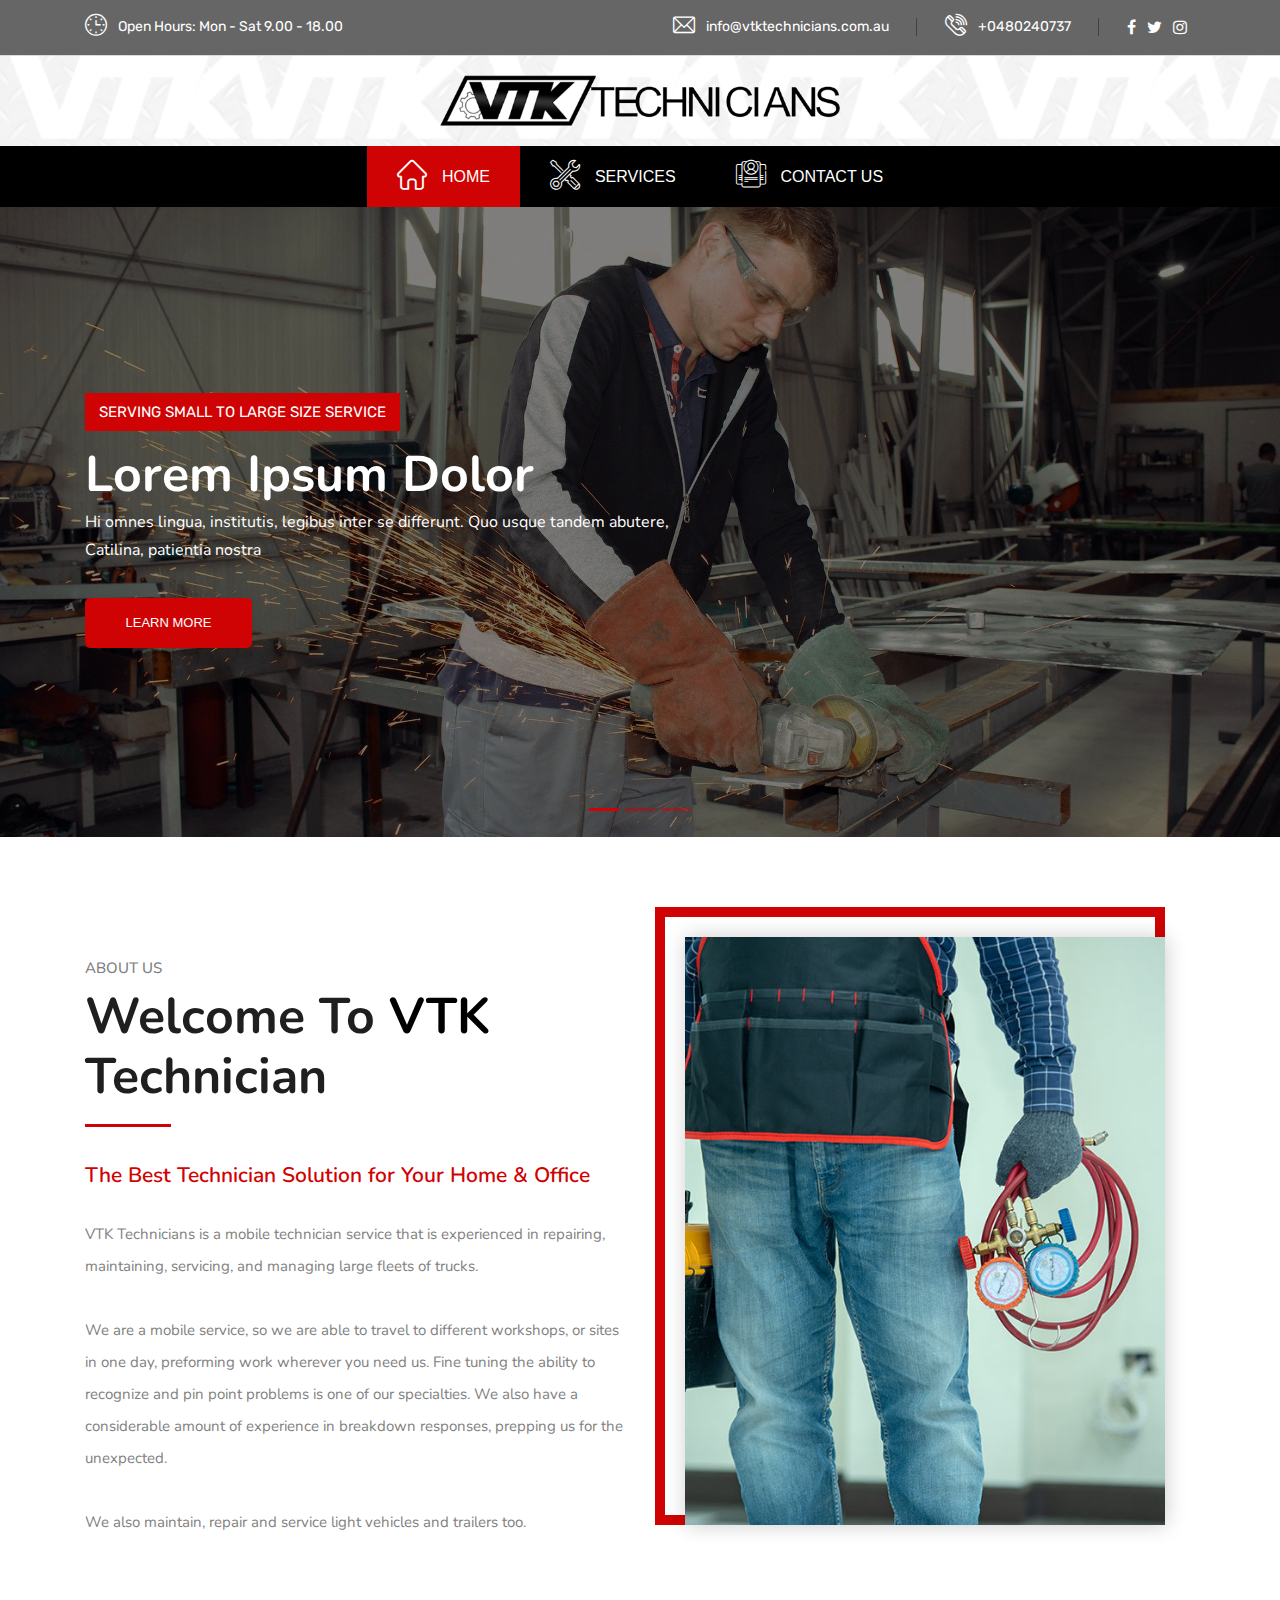
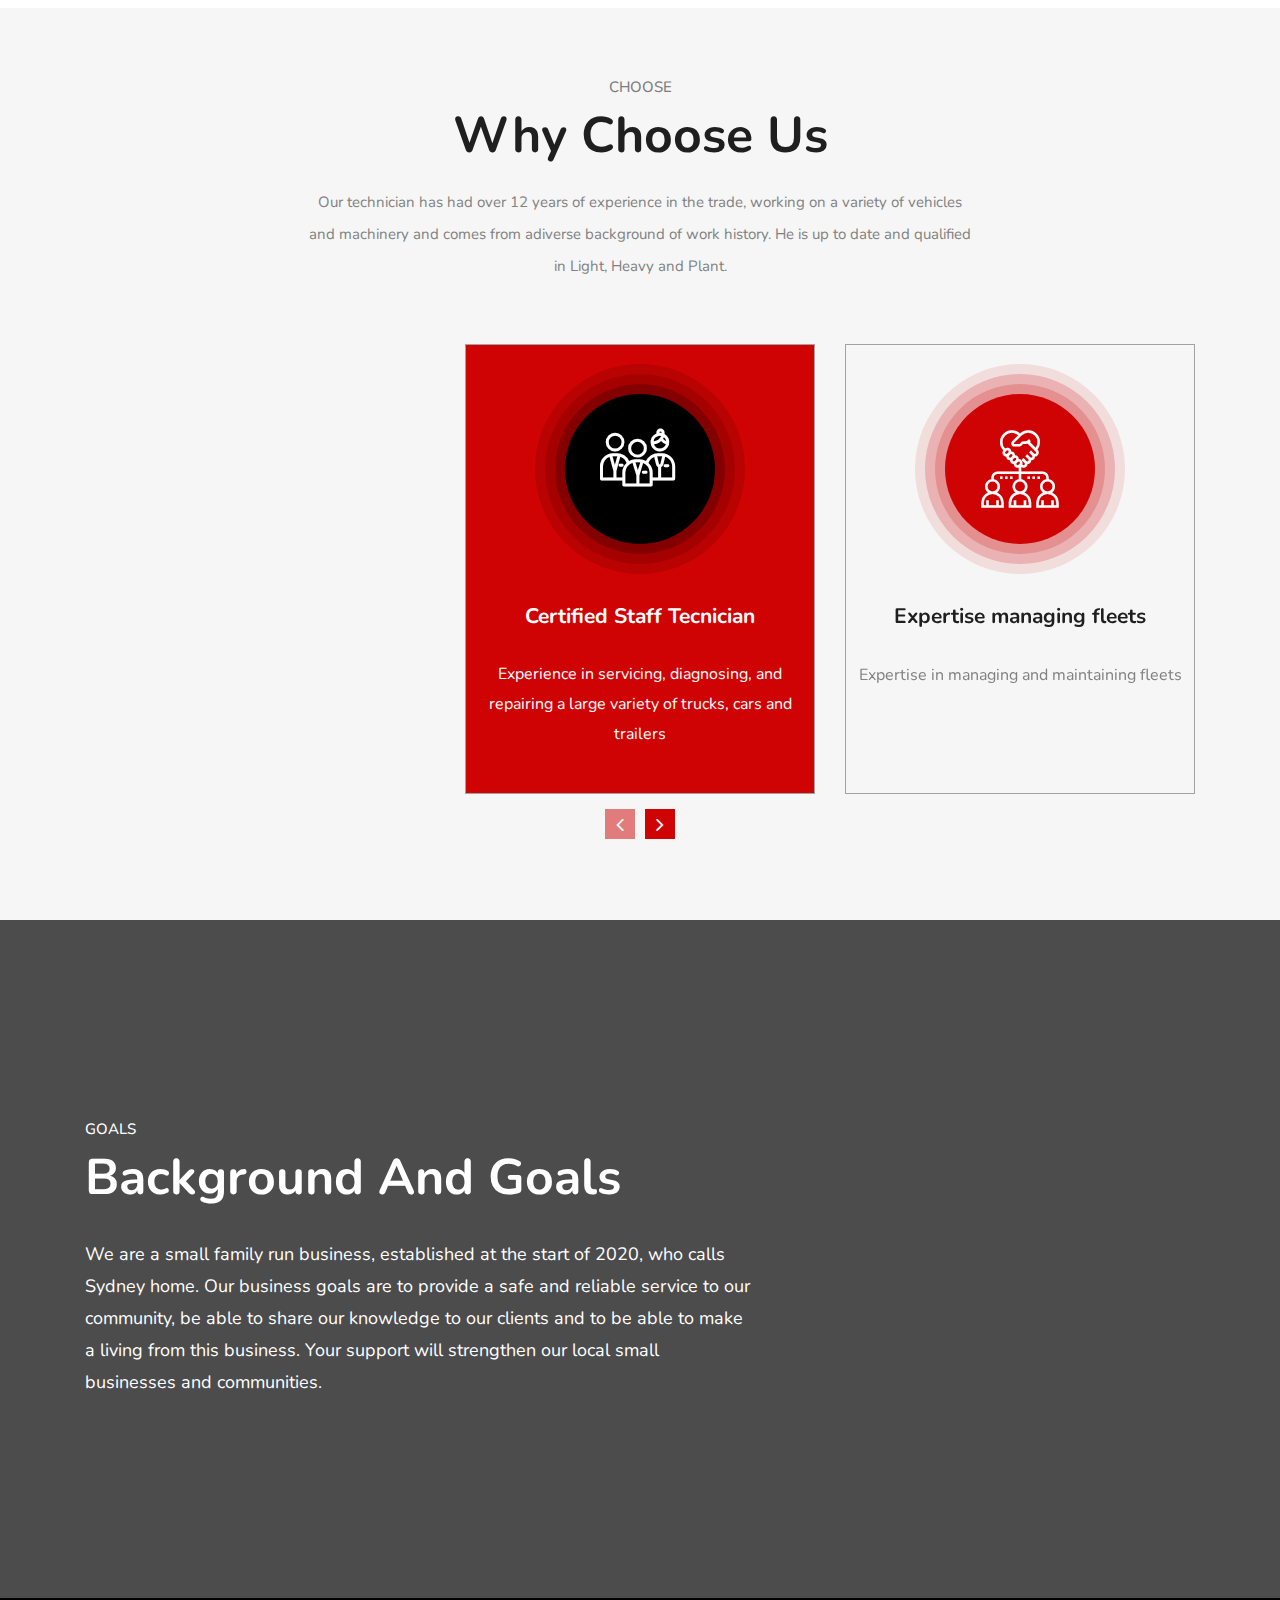
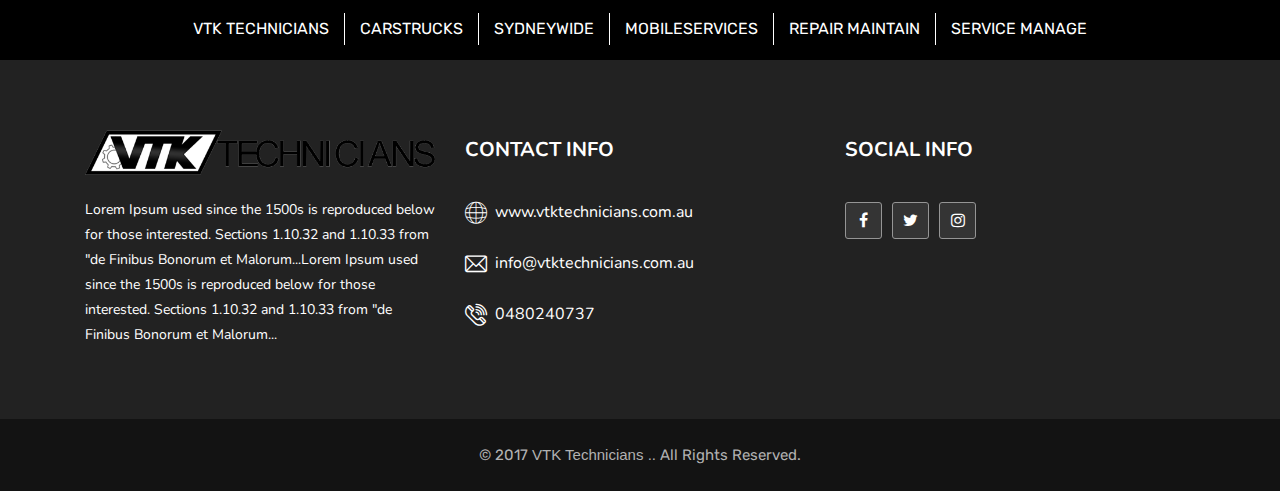
==== index.html @ 8abdb486 "updated" ====
<!DOCTYPE html>
<html lang="en">
<head>
<title>Cleaning Services</title>
<meta charset="utf-8">
<meta name="viewport" content="width=device-width, initial-scale=1">
<link rel="stylesheet" href="css/main.css">
</head>
<body>

    <!--<div class="loader" id="load_screen">
        <div class="text-center">
            <div class="spinner-border" role="status">
              <span class="sr-only">Loading...</span>
            </div>
        </div>
    </div>-->
    <div class="popup-back">

    </div>
    <header id="home">
        <div class="top-back">
            <div class="container">
                <div class="left">
                    <div><span class="flaticon-clock"></span> Open Hours: Mon - Sat 9.00 - 18.00</div>
                </div>
                <div class="right">
                    <ul>
                        <li><span class="flaticon-email"></span> info@vtktechnicians.com.au</li>
                        <li><span class="flaticon-telephone"></span> +0480240737</li>
                        <li>
                            <a href=""><span class="fa fa-facebook"></span></a>
                            <a href=""><span class="fa fa-twitter"></span></a>
                            <a href=""><span class="fa fa-instagram"></span></a>
                        </li>
                    </ul>
                </div>
            </div>
        </div>
        <div class="clear"></div>
        <div class="bottom-back">
            <div class="container">
                <a href=""><img class="logo" src="images/logo.png" alt=""></a>
            </div>
        </div>
        <div class="clear"></div>
        <div class="main-navigation-back">
            <ul class="navigation">
                <li class="current_menu_items"><a href=""><span class="flaticon-home"></span>home</a></li>
                <li><a href=""><span class="flaticon-customer-support"></span>Services</a></li>
                <li><a href=""><span class="flaticon-id-card"></span>contact us</a></li>
            </ul>
        </div>
    </header>
    <div class="clear"></div>
    <div class="bannar-details-back">
        <div id="myCarousel" class="carousel slide" data-ride="carousel">
            <ol class="carousel-indicators">
              <li data-target="#myCarousel" data-slide-to="0" class="active"></li>
              <li data-target="#myCarousel" data-slide-to="1"></li>
              <li data-target="#myCarousel" data-slide-to="2"></li>
            </ol>
            <div class="carousel-inner" role="listbox">
              <div class="carousel-item active">
                <div class="portion">
                    <img src="images/slider1.jpg" alt="">
                    <div class="content">
                        <div class="container">
                            <div class="main-content">
                                <div class="details">
                                    <mark>Serving Small to Large Size Service </mark>
                                    <h2>Lorem Ipsum Dolor </h2>
                                    <p>Hi omnes lingua, institutis, legibus inter se differunt. Quo usque tandem abutere, Catilina, patientia nostra </p>
                                    <div class="custom-button left"><a href="">learn more</a></div>
                                </div>
                            </div>
                        </div>
                    </div>
                </div>
              </div>
              <div class="carousel-item">
                <div class="portion">
                    <img src="images/slider1.jpg" alt="">
                    <div class="content">
                        <div class="container">
                            <div class="main-content">
                                <div class="details">
                                    <mark>Serving Small to Large Size Service </mark>
                                    <h2>Lorem Ipsum Dolor </h2>
                                    <p>Hi omnes lingua, institutis, legibus inter se differunt. Quo usque tandem abutere, Catilina, patientia nostra </p>
                                    <div class="custom-button left"><a href="">learn more</a></div>
                                </div>
                            </div>
                        </div>
                    </div>
                </div>
              </div>
              <div class="carousel-item">
                <div class="portion">
                    <img src="images/slider1.jpg" alt="">
                    <div class="content">
                        <div class="container">
                            <div class="main-content">
                                <div class="details">
                                    <mark>Serving Small to Large Size Service </mark>
                                    <h2>Lorem Ipsum Dolor </h2>
                                    <p>Hi omnes lingua, institutis, legibus inter se differunt. Quo usque tandem abutere, Catilina, patientia nostra </p>
                                    <div class="custom-button left"><a href="">learn more</a></div>
                                </div>
                            </div>
                        </div>
                    </div>
                </div>
              </div>
            </div>
        </div>
        
    </div>
    <div class="clear"></div>
    <div class="section pt-70 pb-70">
        <div class="container">
            <div class="row">
                <div class="col-md-6">
                    <div class="about-us-back">
                        <div class="heading left">
                            <h5>ABOUT US</h5>
                            <h1>Welcome To <span>VTK</span><br>Technician</h1>
                        </div> 
                        <div class="clear"></div> 
                        <p class="blue">The Best Technician Solution for Your Home & Office</p>
                        <p>VTK Technicians is a mobile technician service that is experienced in repairing, maintaining, servicing, and managing large fleets of trucks.<br /><br /> 
                            We are a mobile service, so we are able to travel to different workshops, or sites in one day, preforming work wherever you need us. Fine tuning the ability to recognize and pin point problems is one of our specialties. We also have a considerable amount of experience in breakdown responses, prepping us for the unexpected. <br /><br /> 
                            We also maintain, repair and service light vehicles and trailers too.
                            </p>                      
                    </div>
                    
                </div>
                <div class="col-md-6 order-first order-lg-last">
                    <div class="about-image-back"><img src="images/about.jpg" alt=""></div>
                </div>
            </div>
        </div>
    </div>
    <div class="clear"></div>
    <div class="clear"></div>
    <div class="section pt-70 pb-70 why-choose">
        <div class="container">
            <div class="heading center">
                <h5>CHOOSE</h5>
                <h2>Why Choose Us</h2>
                <p>Our technician has had over 12 years of experience in the trade, working on a variety of vehicles and machinery and comes from adiverse background of work history. He is up to date and qualified in Light, Heavy and Plant.</p>
            </div>
            <div class="clear"></div>
            <div class="main-back">
                <div class="owl-carousel why-slider">
                    <div class="portion">
                        <div>
                            <div class="icon"><span class="flaticon-service"></span></div>
                            <h3>Certified Staff Tecnician</h3>
                            <p>Experience in servicing, diagnosing, and repairing a large variety of trucks, cars and trailers</p>
                        </div>
                    </div>
                    <div class="portion">
                        <div>
                            <div class="icon"><span class="flaticon-crm"></span></div>
                            <h3>Expertise managing fleets</h3>
                            <p>Expertise in managing and maintaining fleets</p>
                        </div>
                    </div>
                    <div class="portion">
                        <div>
                            <div class="icon"><span class="flaticon-sydney-opera-house"></span></div>
                            <h3>Travel Anywhere in Sydney</h3>
                            <p>We can travel to be on site at any location in the greater Sydney area and further</p>
                        </div>
                    </div>
                    <div class="portion">
                        <div>
                            <div class="icon"><span class="flaticon-meeting"></span></div>
                            <h3>Supported of Local communities</h3>
                            <p>Fairly priced and supporter of the local communities and businesses</p>
                        </div>
                    </div>
                    <div class="portion">
                        <div>
                            <div class="icon"><span class="flaticon-skills"></span></div>
                            <h3>Attention on Work</h3>
                            <p>Attention to detail and getting the job done fast, efficiently, and thoroughly</p>
                        </div>
                    </div>
                    <div class="portion">
                        <div>
                            <div class="icon"><span class="flaticon-entertainment"></span></div>
                            <h3>Our Reputation</h3>
                            <p>We pride ourselves on good word of mouth and reputation</p>
                        </div>
                    </div>
                    <div class="portion">
                        <div>
                            <div class="icon"><span class="flaticon-money"></span></div>
                            <h3>Risk Management</h3>
                            <p>We take safety seriously. We ensure safe working environments and take extra precaution to reduce risk.</p>
                        </div>
                    </div>
                </div>
                
            </div>
        </div>
    </div>
    <div class="clear"></div>
    <div class="section pt-70 pb-70 back-ground-back" style="background-image: url(images/bg.jpg);">
        <div class="container">
            <div class="heading left">
                <h5>GOALS</h5>
                <h2>Background and goals</h2>
                <p>We are a small family run business, established at the start of 2020, who calls Sydney home. Our business goals are to provide a safe and reliable service to our community, be able to share our knowledge to our clients and to be able to make a living from this business. Your support will strengthen our local small businesses and communities. </p>
            </div>
            
        </div>
    </div> 
    <div class="clear"></div>
    <div class="footer-top">
        <div class="container">
            <ul class="details">
                <li>VTK TECHNICIANS</li>
                <li>CARSTRUCKS</li>
                <li>SYDNEYWIDE</li>
                <li>MOBILESERVICES</li>
                <li>REPAIR MAINTAIN</li>
                <li>SERVICE MANAGE</li>
            </ul>
        </div>
    </div>
<div class="footer-back pt-70 pb-70">
	<div class="container">
		<div class="row">
			<div class="col-md-4">
				<div class="portion">
					<img src="images/logo.png" alt="" class="logo">
					<p>Lorem Ipsum used since the 1500s is reproduced below for those interested. Sections 1.10.32 and 1.10.33 from "de Finibus Bonorum et Malorum...Lorem Ipsum used since the 1500s is reproduced below for those interested. Sections 1.10.32 and 1.10.33 from "de Finibus Bonorum et Malorum...</p>
					
				</div>
			</div>
			
			<div class="col-md-4">
				<div class="portion">
					<div class="ft-contact-back">
						<h2>CONTACT INFO</h2>
						<ul class="details">
							<li>
								<span class="flaticon-language"></span>
								<p>www.vtktechnicians.com.au</p>
							</li>
							<li>
								<span class="flaticon-email"></span>
								<p>info@vtktechnicians.com.au</p>
							</li>
							<li>
								<span class="flaticon-telephone"></span>
								<p>0480240737 </p>
							</li>
						</ul>
					</div>
				</div>
            </div>
            <div class="col-md-4">
                <div class="portion">
                    <h2>SOCIAL INFO</h2>
                    <ul class="social">
                        <li><a href=""><span class="fa fa-facebook"></span></a></li>
                        <li><a href=""><span class="fa fa-twitter"></span></a></li>
                        <li><a href=""><span class="fa fa-instagram"></span></a></li>
                    </ul>
                </div>
                
            </div>
		</div>
	</div>
</div>
<div class="clear"></div>
<div class="copy-right-back">© 2017 <a href="">VTK Technicians ..</a> All Rights Reserved.</div>
</div>   

<script src="https://ajax.googleapis.com/ajax/libs/jquery/3.4.1/jquery.min.js"></script>
<script src="https://cdnjs.cloudflare.com/ajax/libs/popper.js/1.16.0/umd/popper.min.js"></script> 
<script src="https://maxcdn.bootstrapcdn.com/bootstrap/4.4.1/js/bootstrap.min.js"></script>
<script src="js/owl.carousel.js"></script> 
<script src="js/custom.js"></script>
</body>
</html>
---- css/main.css ----
@import url('https://fonts.googleapis.com/css2?family=Nunito:wght@400;600;700;800&family=Rubik&display=swap');
@import url('https://cdnjs.cloudflare.com/ajax/libs/font-awesome/4.7.0/css/font-awesome.min.css');
@import url('https://maxcdn.bootstrapcdn.com/bootstrap/4.4.1/css/bootstrap.min.css');
@import "../fonts/flaticon.css";
@import url("owl.carousel.min.css");
@import "style.css";
@import "custom-responsive.css";
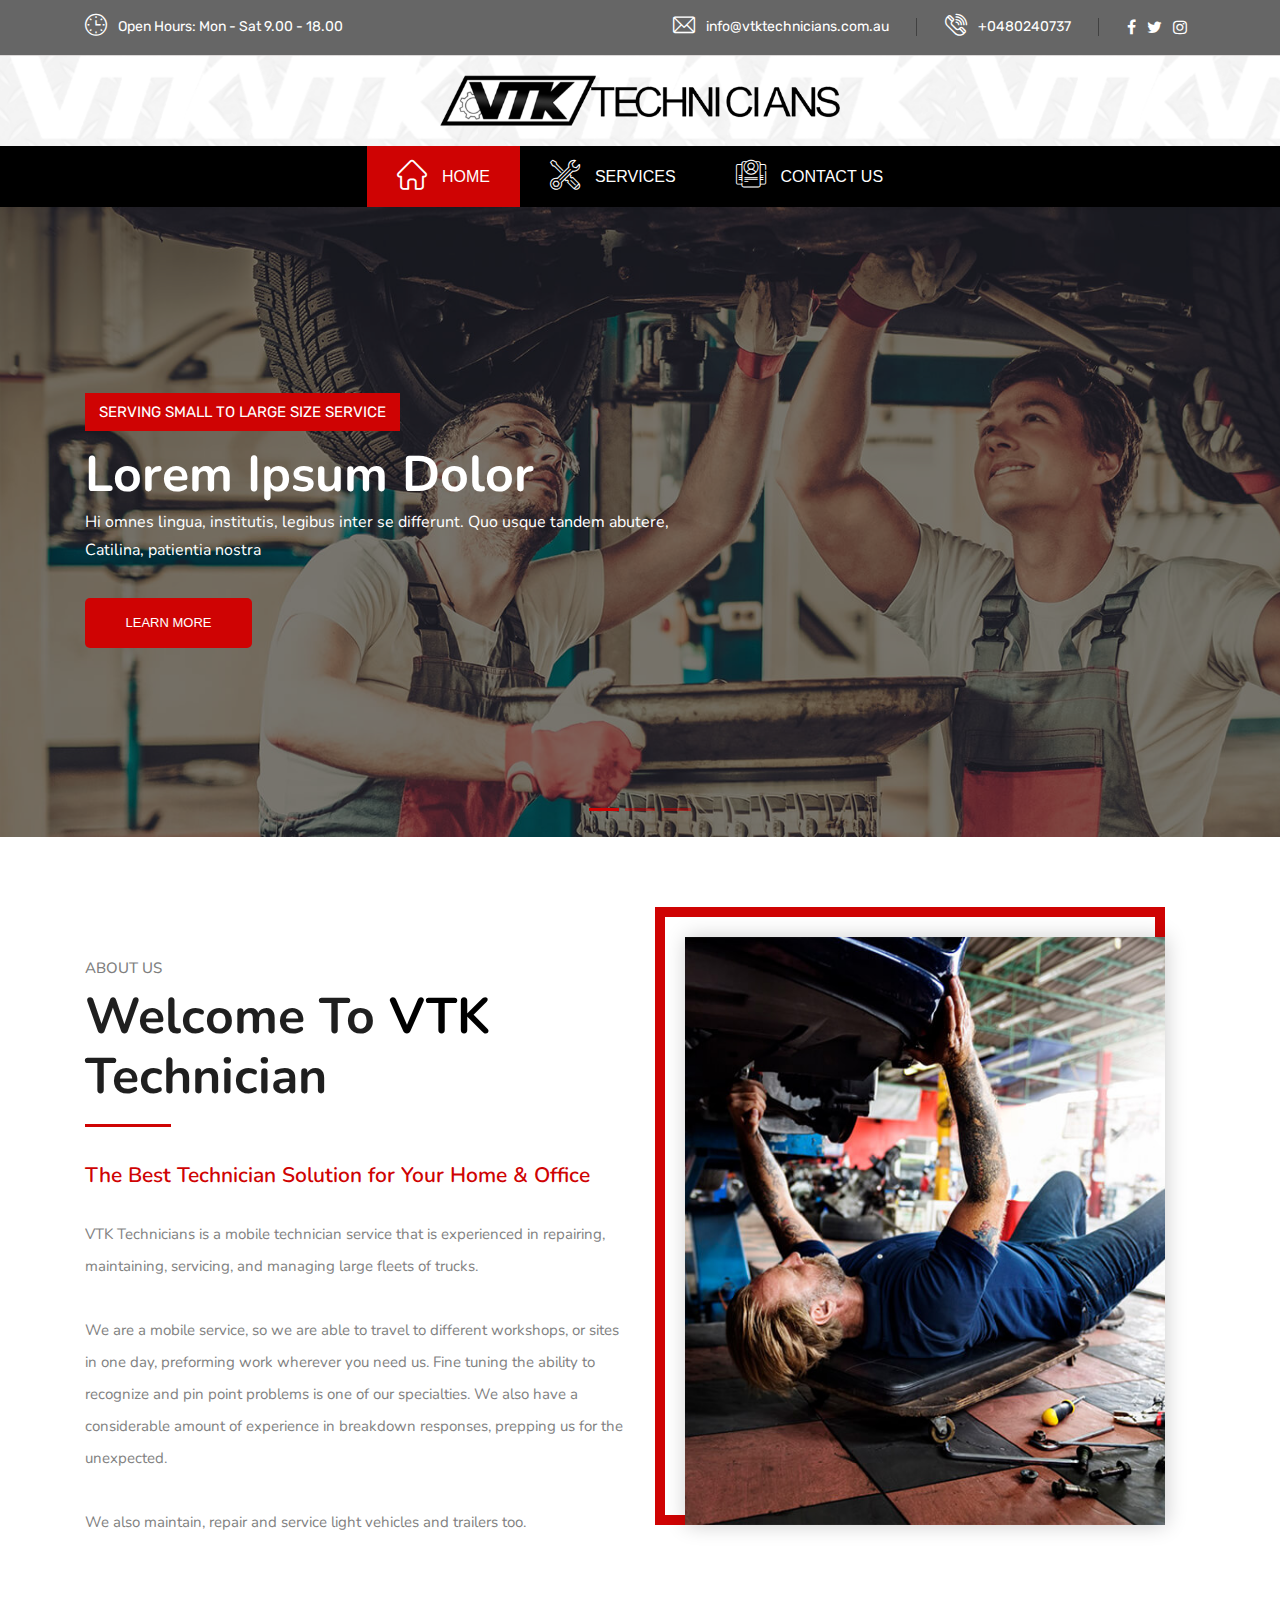
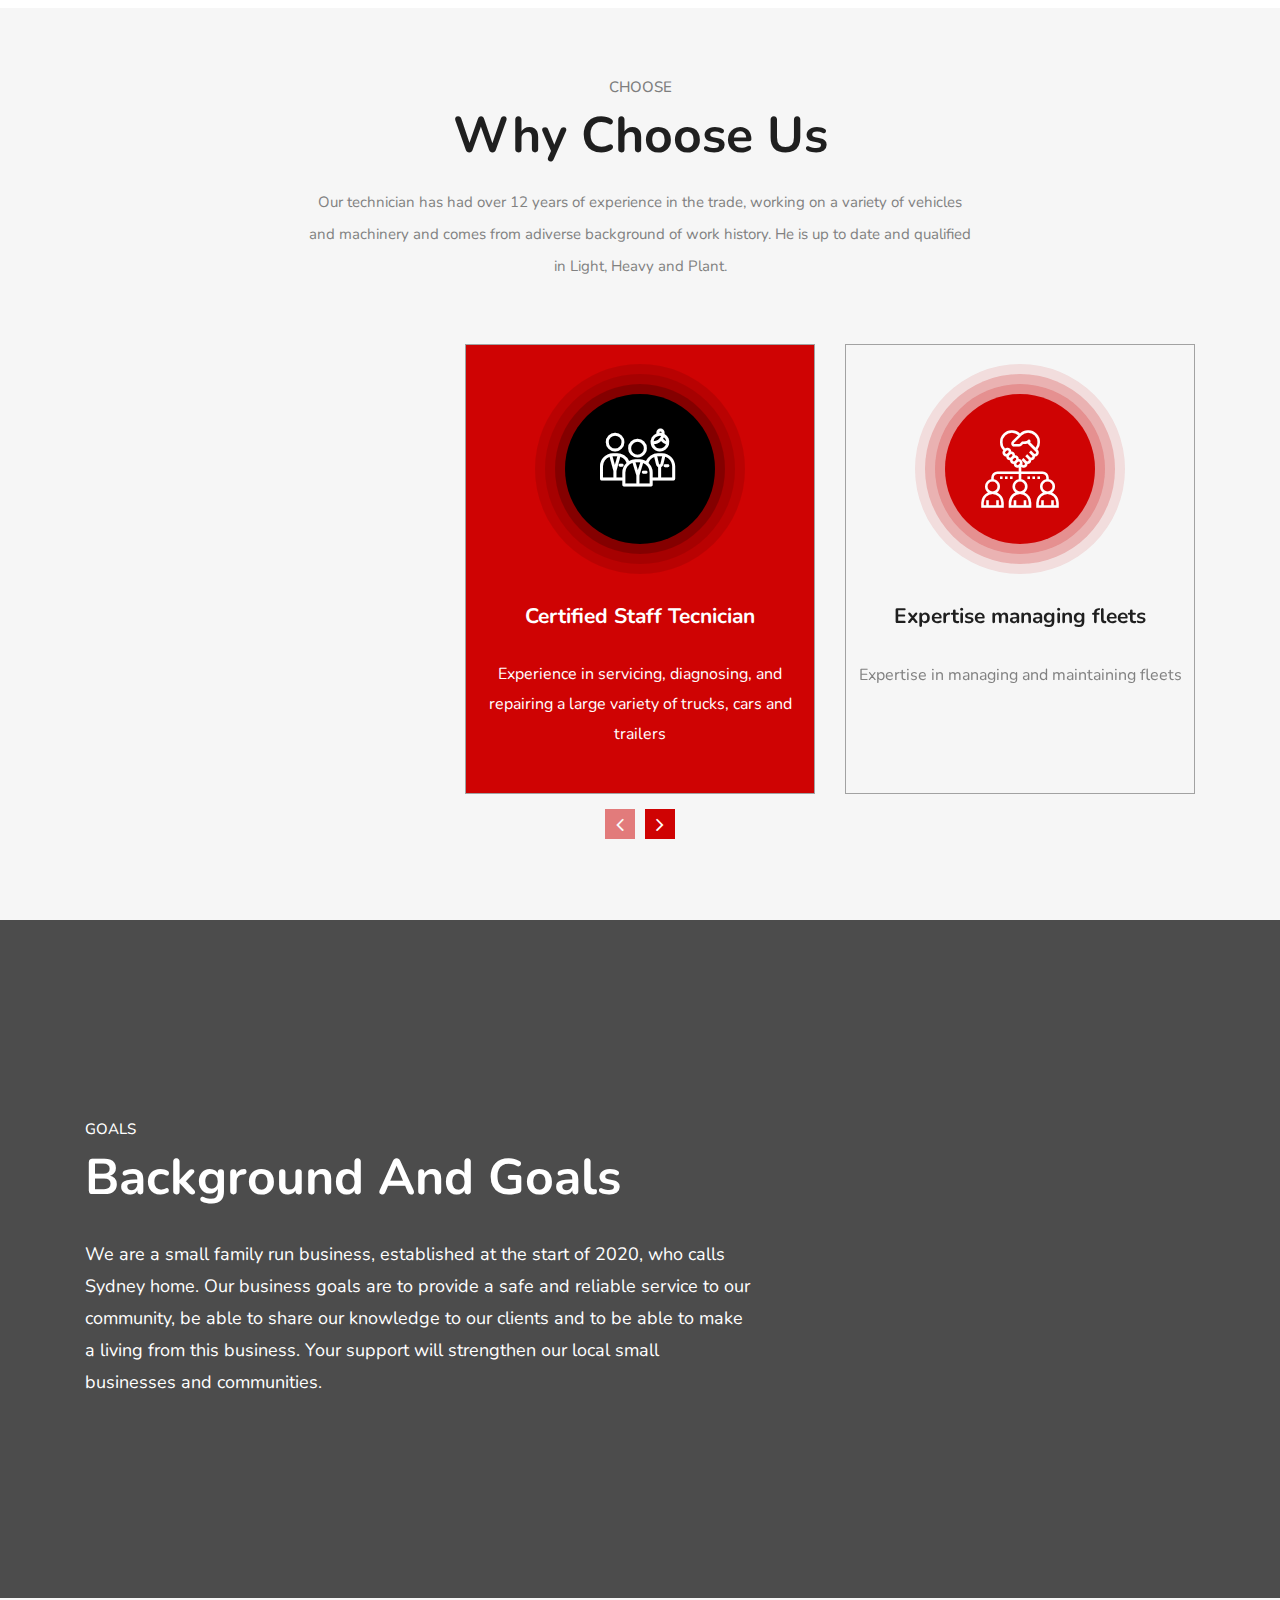
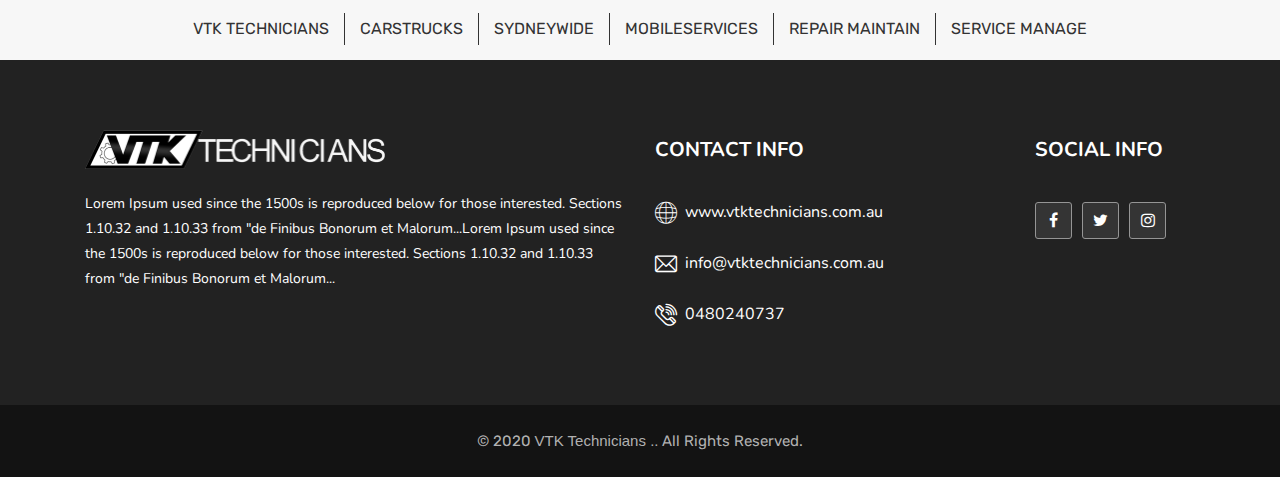
==== commit 19b06b84: "everything upto date" ====
--- a/index.html
+++ b/index.html
@@ -1,20 +1,20 @@
 <!DOCTYPE html>
 <html lang="en">
 <head>
-<title>Cleaning Services</title>
+<title>VTK Technicians</title>
 <meta charset="utf-8">
 <meta name="viewport" content="width=device-width, initial-scale=1">
 <link rel="stylesheet" href="css/main.css">
 </head>
 <body>
 
-    <!--<div class="loader" id="load_screen">
+    <div class="loader" id="load_screen">
         <div class="text-center">
             <div class="spinner-border" role="status">
               <span class="sr-only">Loading...</span>
             </div>
         </div>
-    </div>-->
+    </div>
     <div class="popup-back">
 
     </div>
@@ -80,7 +80,7 @@
               </div>
               <div class="carousel-item">
                 <div class="portion">
-                    <img src="images/slider1.jpg" alt="">
+                    <img src="images/slider2.jpg" alt="">
                     <div class="content">
                         <div class="container">
                             <div class="main-content">
@@ -97,7 +97,7 @@
               </div>
               <div class="carousel-item">
                 <div class="portion">
-                    <img src="images/slider1.jpg" alt="">
+                    <img src="images/slider3.jpg" alt="">
                     <div class="content">
                         <div class="container">
                             <div class="main-content">
@@ -142,7 +142,6 @@
         </div>
     </div>
     <div class="clear"></div>
-    <div class="clear"></div>
     <div class="section pt-70 pb-70 why-choose">
         <div class="container">
             <div class="heading center">
@@ -234,9 +233,9 @@
 <div class="footer-back pt-70 pb-70">
 	<div class="container">
 		<div class="row">
-			<div class="col-md-4">
+			<div class="col-md-6">
 				<div class="portion">
-					<img src="images/logo.png" alt="" class="logo">
+					<img src="images/ft-logo.png" alt="" class="logo">
 					<p>Lorem Ipsum used since the 1500s is reproduced below for those interested. Sections 1.10.32 and 1.10.33 from "de Finibus Bonorum et Malorum...Lorem Ipsum used since the 1500s is reproduced below for those interested. Sections 1.10.32 and 1.10.33 from "de Finibus Bonorum et Malorum...</p>
 					
 				</div>
@@ -263,7 +262,7 @@
 					</div>
 				</div>
             </div>
-            <div class="col-md-4">
+            <div class="col-md-2">
                 <div class="portion">
                     <h2>SOCIAL INFO</h2>
                     <ul class="social">
@@ -278,7 +277,7 @@
 	</div>
 </div>
 <div class="clear"></div>
-<div class="copy-right-back">© 2017 <a href="">VTK Technicians ..</a> All Rights Reserved.</div>
+<div class="copy-right-back">© 2020 <a href="">VTK Technicians ..</a> All Rights Reserved.</div>
 </div>   
 
 <script src="https://ajax.googleapis.com/ajax/libs/jquery/3.4.1/jquery.min.js"></script>
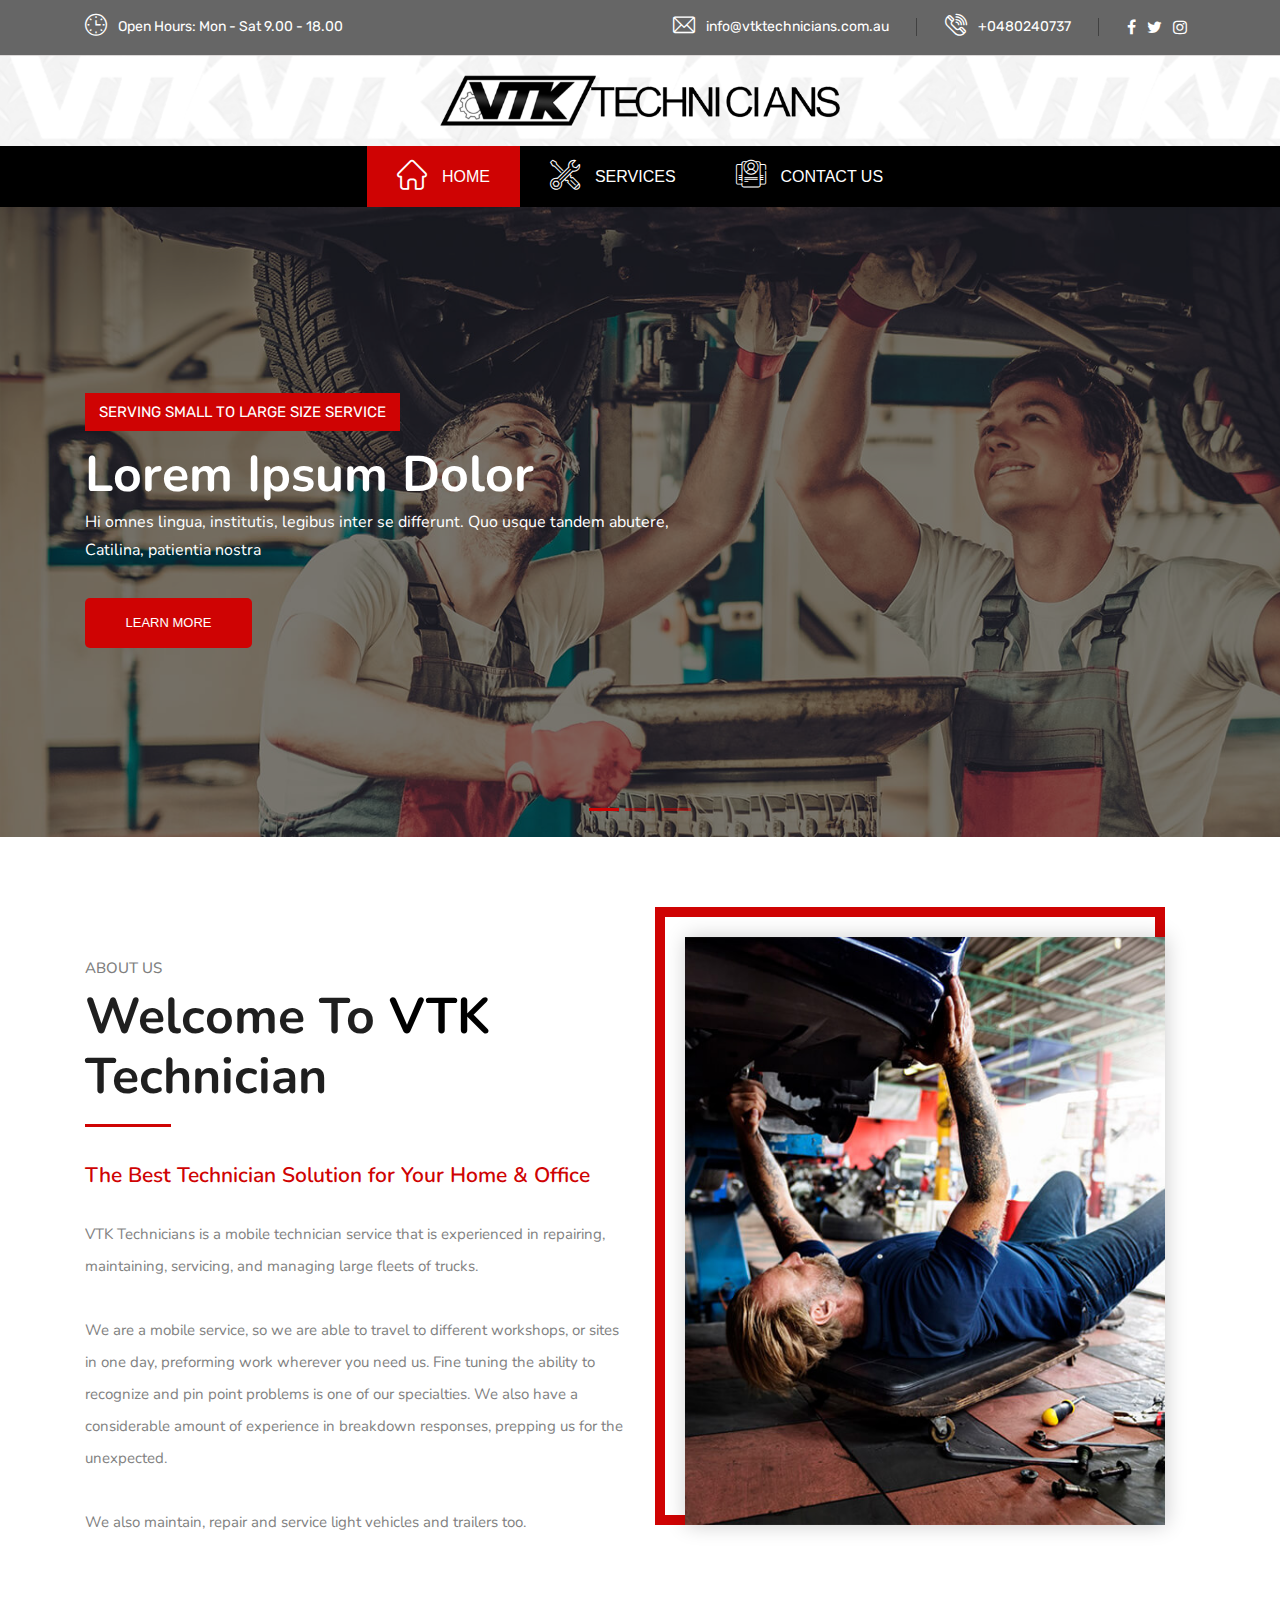
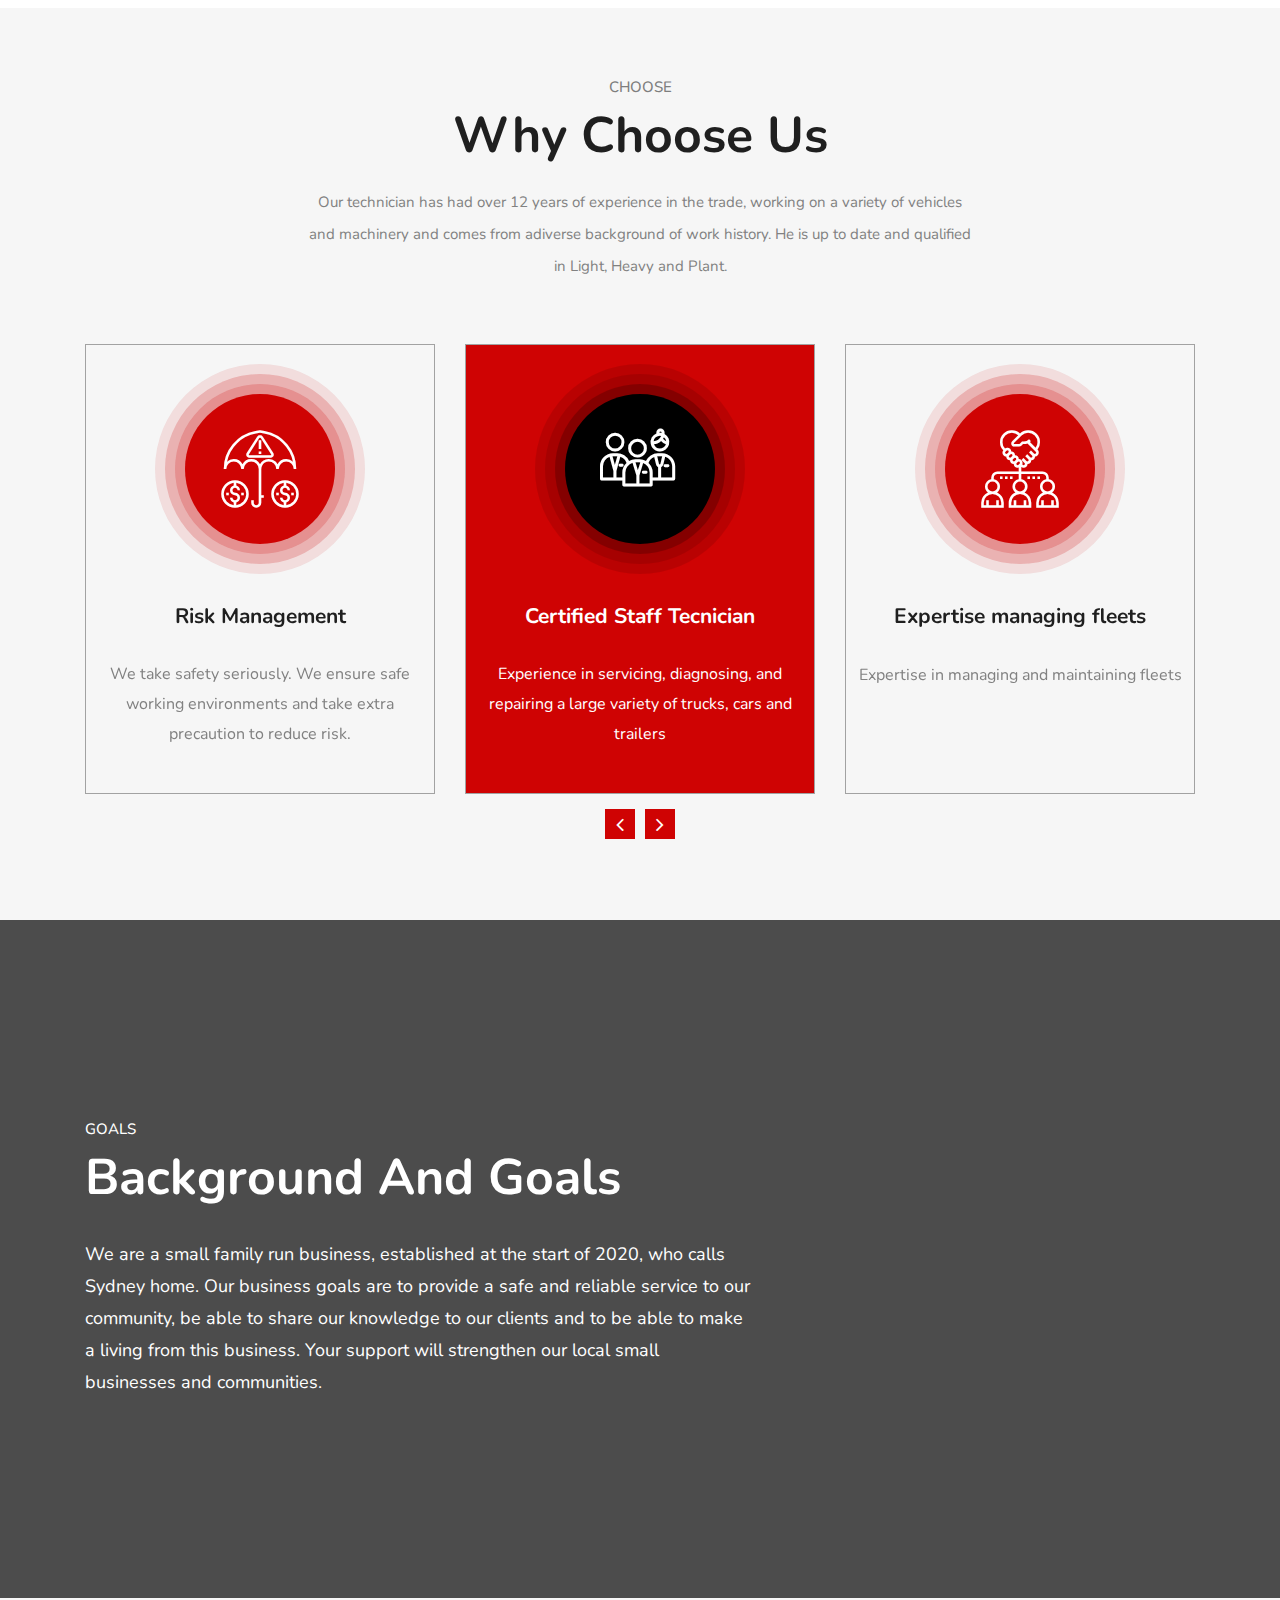
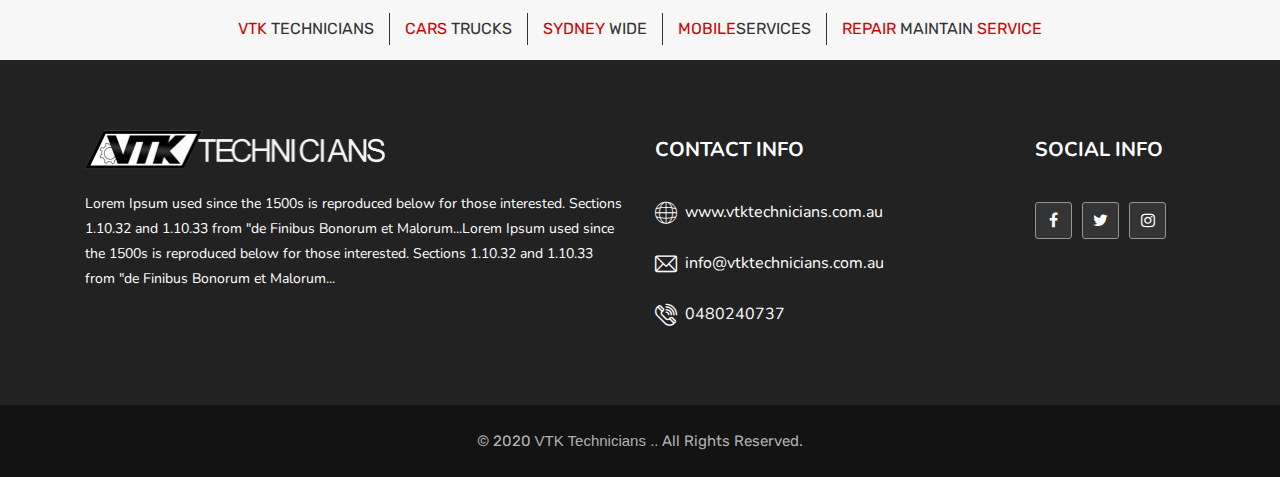
==== commit 8a8a820b: "status updated" ====
--- a/index.html
+++ b/index.html
@@ -221,12 +221,11 @@
     <div class="footer-top">
         <div class="container">
             <ul class="details">
-                <li>VTK TECHNICIANS</li>
-                <li>CARSTRUCKS</li>
-                <li>SYDNEYWIDE</li>
-                <li>MOBILESERVICES</li>
-                <li>REPAIR MAINTAIN</li>
-                <li>SERVICE MANAGE</li>
+                <li><span>VTK</span> TECHNICIANS</li>
+                <li><span>CARS</span> TRUCKS</li>
+                <li><span>SYDNEY</span> WIDE</li>
+                <li><span>MOBILE</span>SERVICES</li>
+                <li><span>REPAIR</span> MAINTAIN <span>SERVICE</span></li>
             </ul>
         </div>
     </div>
